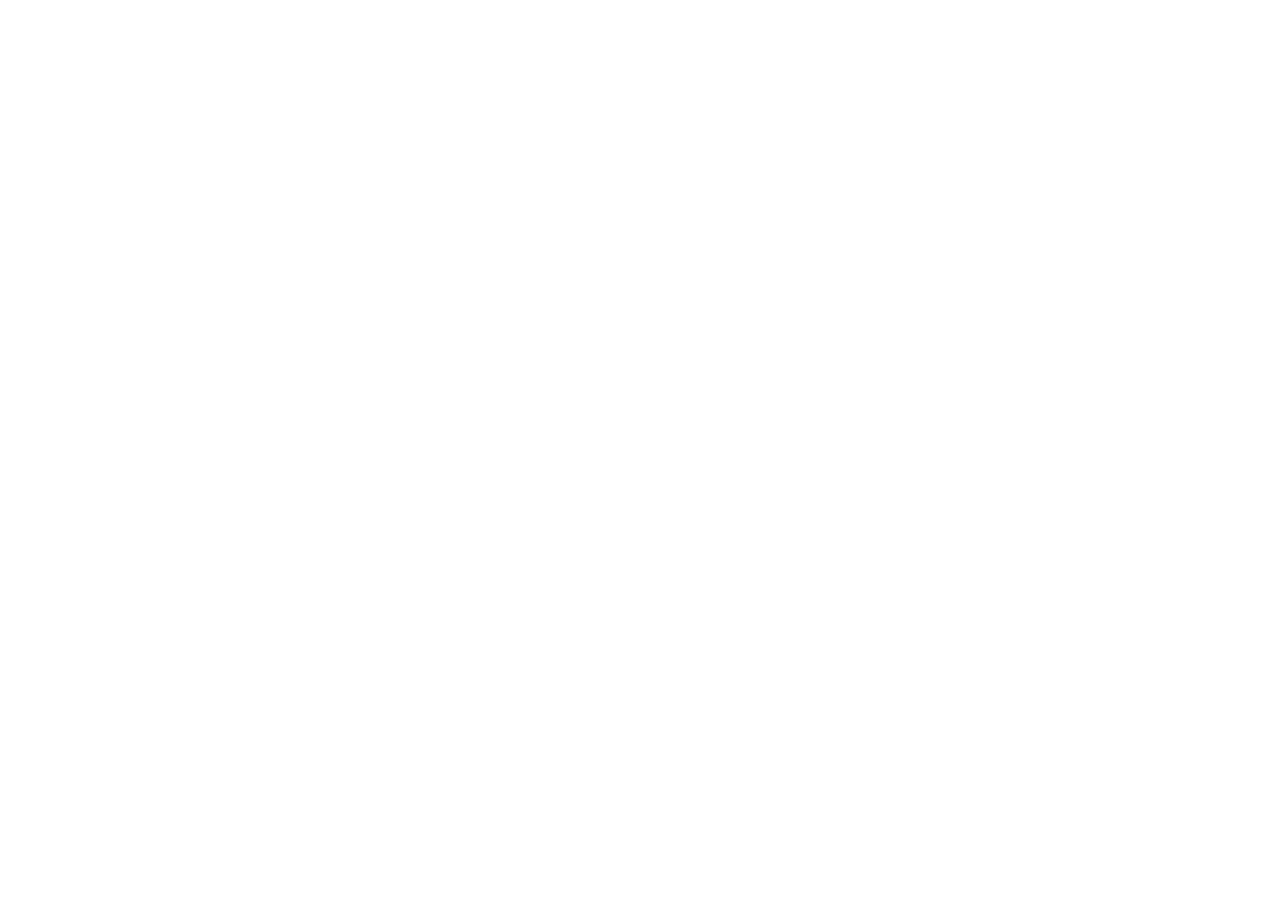
==== index.html @ f2488265 "Estructura" ====
<!DOCTYPE html>
<html lang="en">
<head>
    <meta charset="UTF-8">
    <meta name="viewport" content="width=device-width, initial-scale=1.0">
    <title>Document</title>

    <link rel="stylesheet" href="CSS/estilo_index.css">
</head>
<body>
    
</body>
</html>
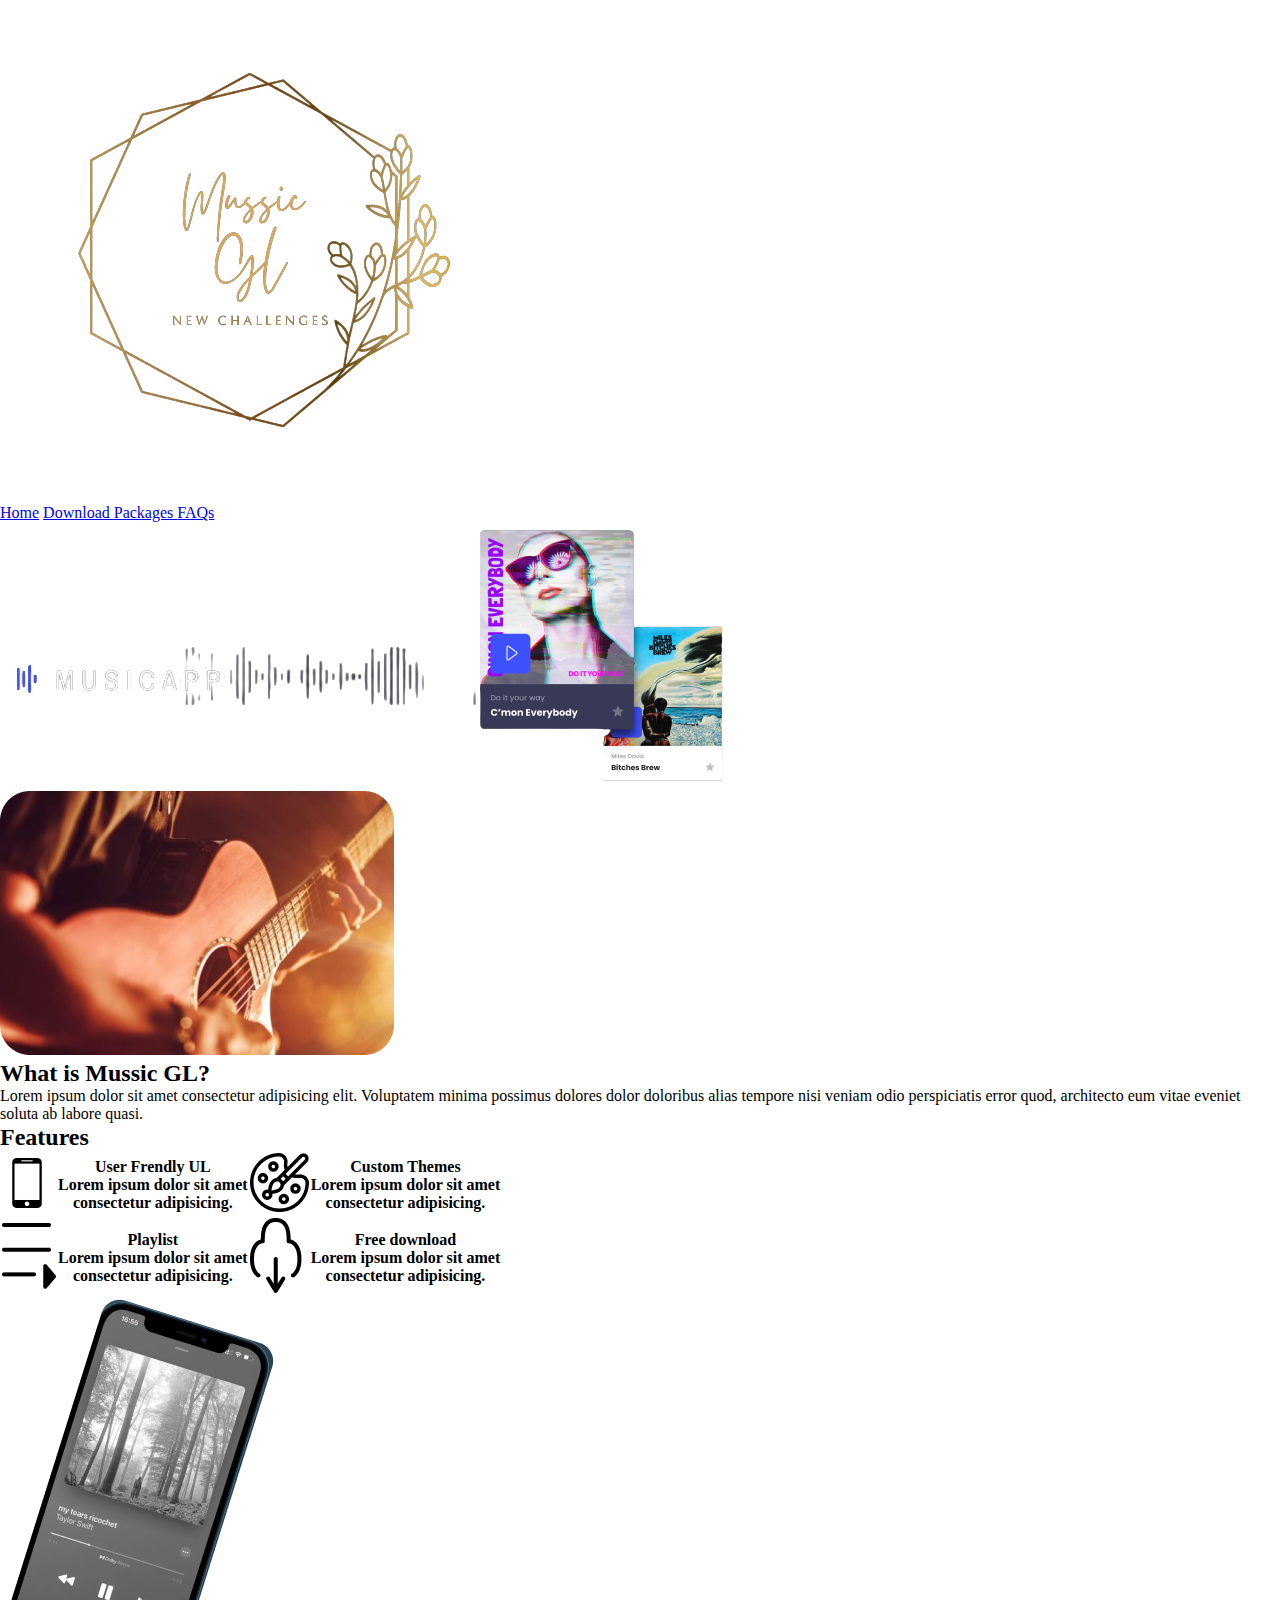
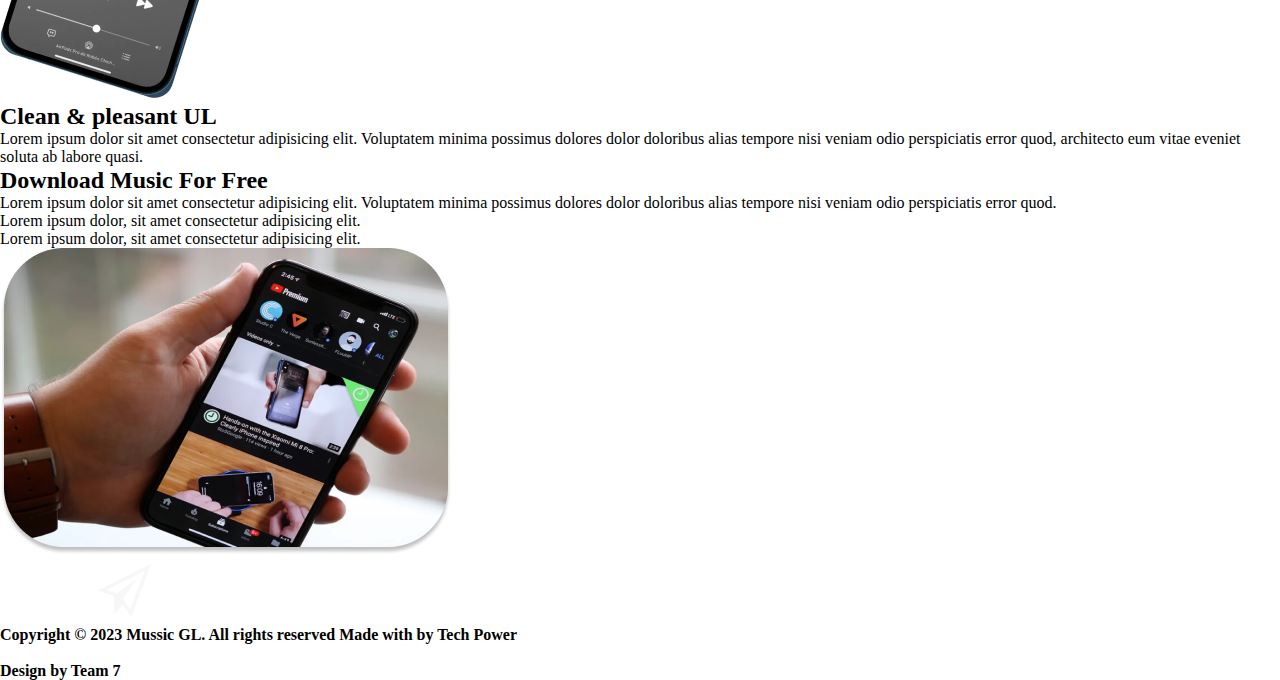
==== commit 53da981a: "Actualizacion_1" ====
--- a/index.html
+++ b/index.html
@@ -3,11 +3,104 @@
 <head>
     <meta charset="UTF-8">
     <meta name="viewport" content="width=device-width, initial-scale=1.0">
-    <title>Document</title>
-
+    <title>Mussic GL</title>
     <link rel="stylesheet" href="CSS/estilo_index.css">
 </head>
 <body>
-    
+    <header class="encabezado">
+        <figure  class="menu"> 
+            <a href="" > 
+                <img  class="menu__logo" src="Imagenes/Logo.png" alt="Logo">
+            </a>
+        </figure>
+        <div class="menu_2">
+            <nav>
+                <a href="index.html" class="menu__home" >Home</a>
+                <a href="HTML/Download.html" class="menu__Download"> Download </a>
+                <a href="HTML/Packages.html" class="menu__Packages" > Packages </a>
+                <a href="HTML/FAQs.html" class="menu__FAQs" >FAQs</a>
+        </nav>
+        </div>       
+        <div class="Encabezado__decoracion">
+            <img src="Imagenes/Decoracion.png" alt="Musicapp" class="Encabezado__decoracion_1">
+        </div>
+    </header>
+    <main>
+        <section>
+            <div class="Descripcion">
+                <img class="imag__Descrip" src="Imagenes/What.png" alt="What is MussicGL">
+            </div>
+                <article class="Contenido">
+                    <h2 class="Tit__cont">
+                        <b>What is Mussic GL?</b>
+                    </h2>
+                    <p class="Des__cont">Lorem ipsum dolor sit amet consectetur adipisicing elit. Voluptatem minima possimus dolores dolor doloribus alias tempore nisi veniam odio perspiciatis error quod, architecto eum vitae eveniet soluta ab labore quasi.</p>
+                </article>
+        </section>
+        <section>
+            <table class="Descripcion_tabla">
+                
+                <h2 class="Tit__cont_caracterist">
+                    <b>Features</b>
+                </h2>
+                <thead>
+                    <td><img src="Imagenes/dispositivo.png" alt=""></td>
+                    <th>User Frendly UL <br>
+                    Lorem ipsum dolor sit amet <br>consectetur adipisicing.</th>
+
+                    <td><img src="Imagenes/custom.png" alt=""></td>
+                    <th>Custom Themes <br>
+                    Lorem ipsum dolor sit amet <br>consectetur adipisicing.</th>
+                </thead>
+                <tbody>
+                    <td><img src="Imagenes/playlist.png" alt=""></td>
+                    <th>Playlist<br>
+                    Lorem ipsum dolor sit amet <br>consectetur adipisicing.</th>
+
+                    <td><img src="Imagenes/download.png" alt=""></td>
+                    <th>Free download<br>
+                    Lorem ipsum dolor sit amet <br>consectetur adipisicing.</th>
+                </tbody>
+            </table>
+        </section>
+        <section>
+            <div class="Descripcion">
+                <img class="ima__Descrip" src="Imagenes/telefono.png" alt="Clean & pleasant UL">
+            </div>
+                <article class="Contenido">
+                    <h2 class="Tit__cont">
+                        <b>Clean & pleasant UL</b>
+                    </h2>
+                    <p class="Des__cont">Lorem ipsum dolor sit amet consectetur adipisicing elit. Voluptatem minima possimus dolores dolor doloribus alias tempore nisi veniam odio perspiciatis error quod, architecto eum vitae eveniet soluta ab labore quasi.</p>
+                </article>
+        </section>
+        <section>
+            <article class="Contenido_final">
+                <h2 class="Tit__cont">
+                    <b>Download Music For Free</b>
+                </h2>
+                <p class="Des__cont">Lorem ipsum dolor sit amet consectetur adipisicing elit. Voluptatem minima possimus dolores dolor doloribus alias tempore nisi veniam odio perspiciatis error quod.</p>
+                <ul>
+                    <li>Lorem ipsum dolor, sit amet consectetur adipisicing elit.</li>
+                    <li>Lorem ipsum dolor, sit amet consectetur adipisicing elit.</li>
+                </ul>
+                </article>
+                <div class="Descripcion">
+                    <img class="imag__Descrip_final" src="Imagenes/DmFF.png" alt="Download Music For Free">
+                </div>
+        </section>
+    </main>
+    <footer class="pie_pagina">
+        <table class="Iconos__info">
+            <tr>
+                <td><img src="Imagenes/Face.png" alt="Facebook_icono"></td>
+                <td><img src="Imagenes/github.png" alt="GitHub_icono"></td>
+                <td><img src="Imagenes/telegram.png" alt="Telegram_icono"></td>
+            </tr>
+        </table>
+        <p class="Des__pag"><b>Copyright © 2023 Mussic GL. All rights reserved Made with by Tech Power
+            <br><br>
+                Design by  Team 7</b></p>
+    </footer>
 </body>
 </html>--- a/CSS/estilo_index.css
+++ b/CSS/estilo_index.css
@@ -0,0 +1,13 @@
+*{
+    margin: 0;
+    padding: 0;
+    font-family: Georgia, 'Times New Roman', Times, serif;
+}
+:root {
+    --color-principal: #515183;
+    --color-secundario: #670972;
+}
+
+h1, h2, h3, h4, h5, h6{
+font-family: Verdana, Tahoma, sans-serif;
+}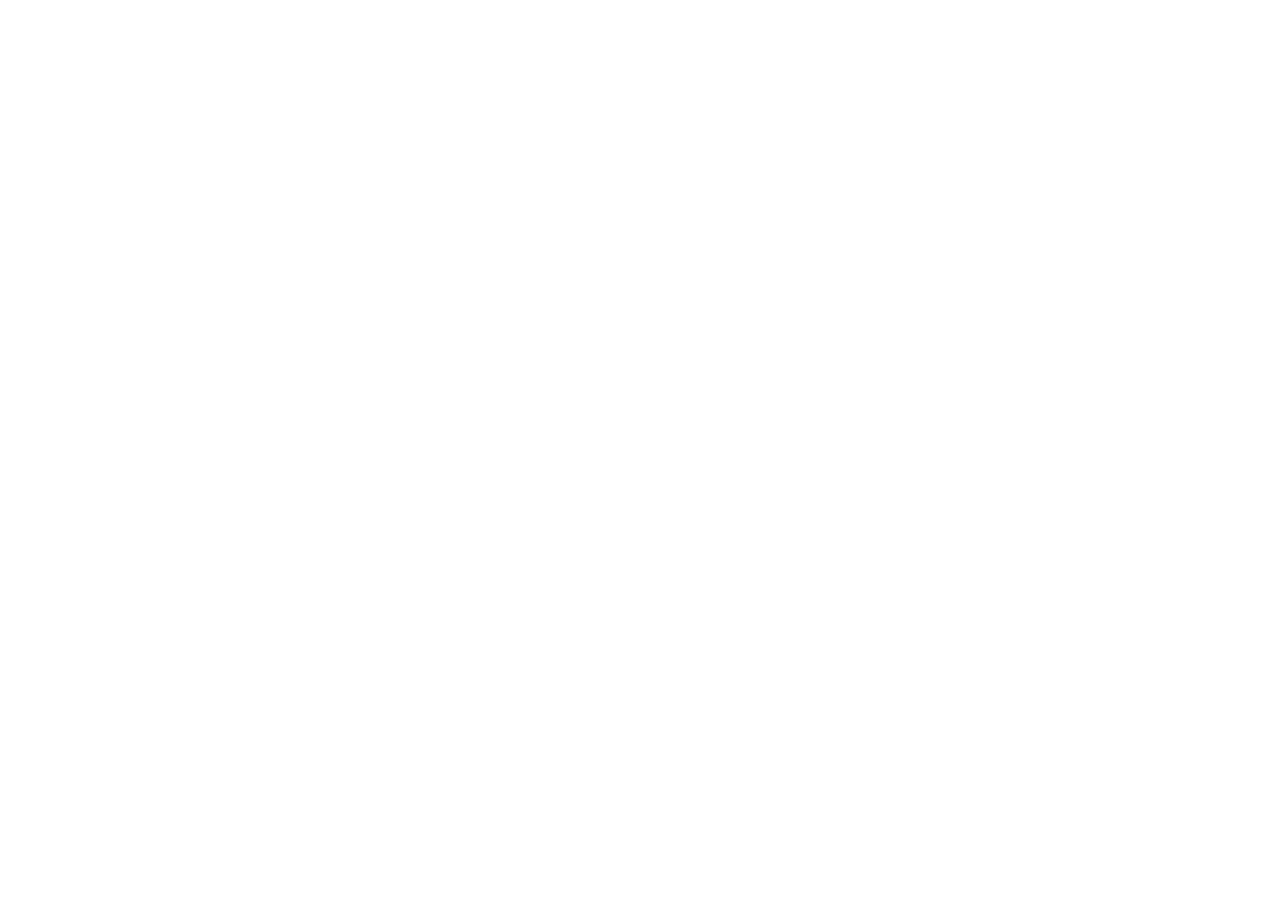
==== commit 4ed14a21: "Merge ee430c40a1e6ff5ce24e1d80a0367c9e218be6b6 into 51610659672cabed233a022d610fd3b6382d6d15" ====
--- a/index.html
+++ b/index.html
@@ -3,104 +3,11 @@
 <head>
     <meta charset="UTF-8">
     <meta name="viewport" content="width=device-width, initial-scale=1.0">
-    <title>Mussic GL</title>
+    <title>Document</title>
+
     <link rel="stylesheet" href="CSS/estilo_index.css">
 </head>
 <body>
-    <header class="encabezado">
-        <figure  class="menu"> 
-            <a href="" > 
-                <img  class="menu__logo" src="Imagenes/Logo.png" alt="Logo">
-            </a>
-        </figure>
-        <div class="menu_2">
-            <nav>
-                <a href="index.html" class="menu__home" >Home</a>
-                <a href="HTML/Download.html" class="menu__Download"> Download </a>
-                <a href="HTML/Packages.html" class="menu__Packages" > Packages </a>
-                <a href="HTML/FAQs.html" class="menu__FAQs" >FAQs</a>
-        </nav>
-        </div>       
-        <div class="Encabezado__decoracion">
-            <img src="Imagenes/Decoracion.png" alt="Musicapp" class="Encabezado__decoracion_1">
-        </div>
-    </header>
-    <main>
-        <section>
-            <div class="Descripcion">
-                <img class="imag__Descrip" src="Imagenes/What.png" alt="What is MussicGL">
-            </div>
-                <article class="Contenido">
-                    <h2 class="Tit__cont">
-                        <b>What is Mussic GL?</b>
-                    </h2>
-                    <p class="Des__cont">Lorem ipsum dolor sit amet consectetur adipisicing elit. Voluptatem minima possimus dolores dolor doloribus alias tempore nisi veniam odio perspiciatis error quod, architecto eum vitae eveniet soluta ab labore quasi.</p>
-                </article>
-        </section>
-        <section>
-            <table class="Descripcion_tabla">
-                
-                <h2 class="Tit__cont_caracterist">
-                    <b>Features</b>
-                </h2>
-                <thead>
-                    <td><img src="Imagenes/dispositivo.png" alt=""></td>
-                    <th>User Frendly UL <br>
-                    Lorem ipsum dolor sit amet <br>consectetur adipisicing.</th>
-
-                    <td><img src="Imagenes/custom.png" alt=""></td>
-                    <th>Custom Themes <br>
-                    Lorem ipsum dolor sit amet <br>consectetur adipisicing.</th>
-                </thead>
-                <tbody>
-                    <td><img src="Imagenes/playlist.png" alt=""></td>
-                    <th>Playlist<br>
-                    Lorem ipsum dolor sit amet <br>consectetur adipisicing.</th>
-
-                    <td><img src="Imagenes/download.png" alt=""></td>
-                    <th>Free download<br>
-                    Lorem ipsum dolor sit amet <br>consectetur adipisicing.</th>
-                </tbody>
-            </table>
-        </section>
-        <section>
-            <div class="Descripcion">
-                <img class="ima__Descrip" src="Imagenes/telefono.png" alt="Clean & pleasant UL">
-            </div>
-                <article class="Contenido">
-                    <h2 class="Tit__cont">
-                        <b>Clean & pleasant UL</b>
-                    </h2>
-                    <p class="Des__cont">Lorem ipsum dolor sit amet consectetur adipisicing elit. Voluptatem minima possimus dolores dolor doloribus alias tempore nisi veniam odio perspiciatis error quod, architecto eum vitae eveniet soluta ab labore quasi.</p>
-                </article>
-        </section>
-        <section>
-            <article class="Contenido_final">
-                <h2 class="Tit__cont">
-                    <b>Download Music For Free</b>
-                </h2>
-                <p class="Des__cont">Lorem ipsum dolor sit amet consectetur adipisicing elit. Voluptatem minima possimus dolores dolor doloribus alias tempore nisi veniam odio perspiciatis error quod.</p>
-                <ul>
-                    <li>Lorem ipsum dolor, sit amet consectetur adipisicing elit.</li>
-                    <li>Lorem ipsum dolor, sit amet consectetur adipisicing elit.</li>
-                </ul>
-                </article>
-                <div class="Descripcion">
-                    <img class="imag__Descrip_final" src="Imagenes/DmFF.png" alt="Download Music For Free">
-                </div>
-        </section>
-    </main>
-    <footer class="pie_pagina">
-        <table class="Iconos__info">
-            <tr>
-                <td><img src="Imagenes/Face.png" alt="Facebook_icono"></td>
-                <td><img src="Imagenes/github.png" alt="GitHub_icono"></td>
-                <td><img src="Imagenes/telegram.png" alt="Telegram_icono"></td>
-            </tr>
-        </table>
-        <p class="Des__pag"><b>Copyright © 2023 Mussic GL. All rights reserved Made with by Tech Power
-            <br><br>
-                Design by  Team 7</b></p>
-    </footer>
+    
 </body>
 </html>